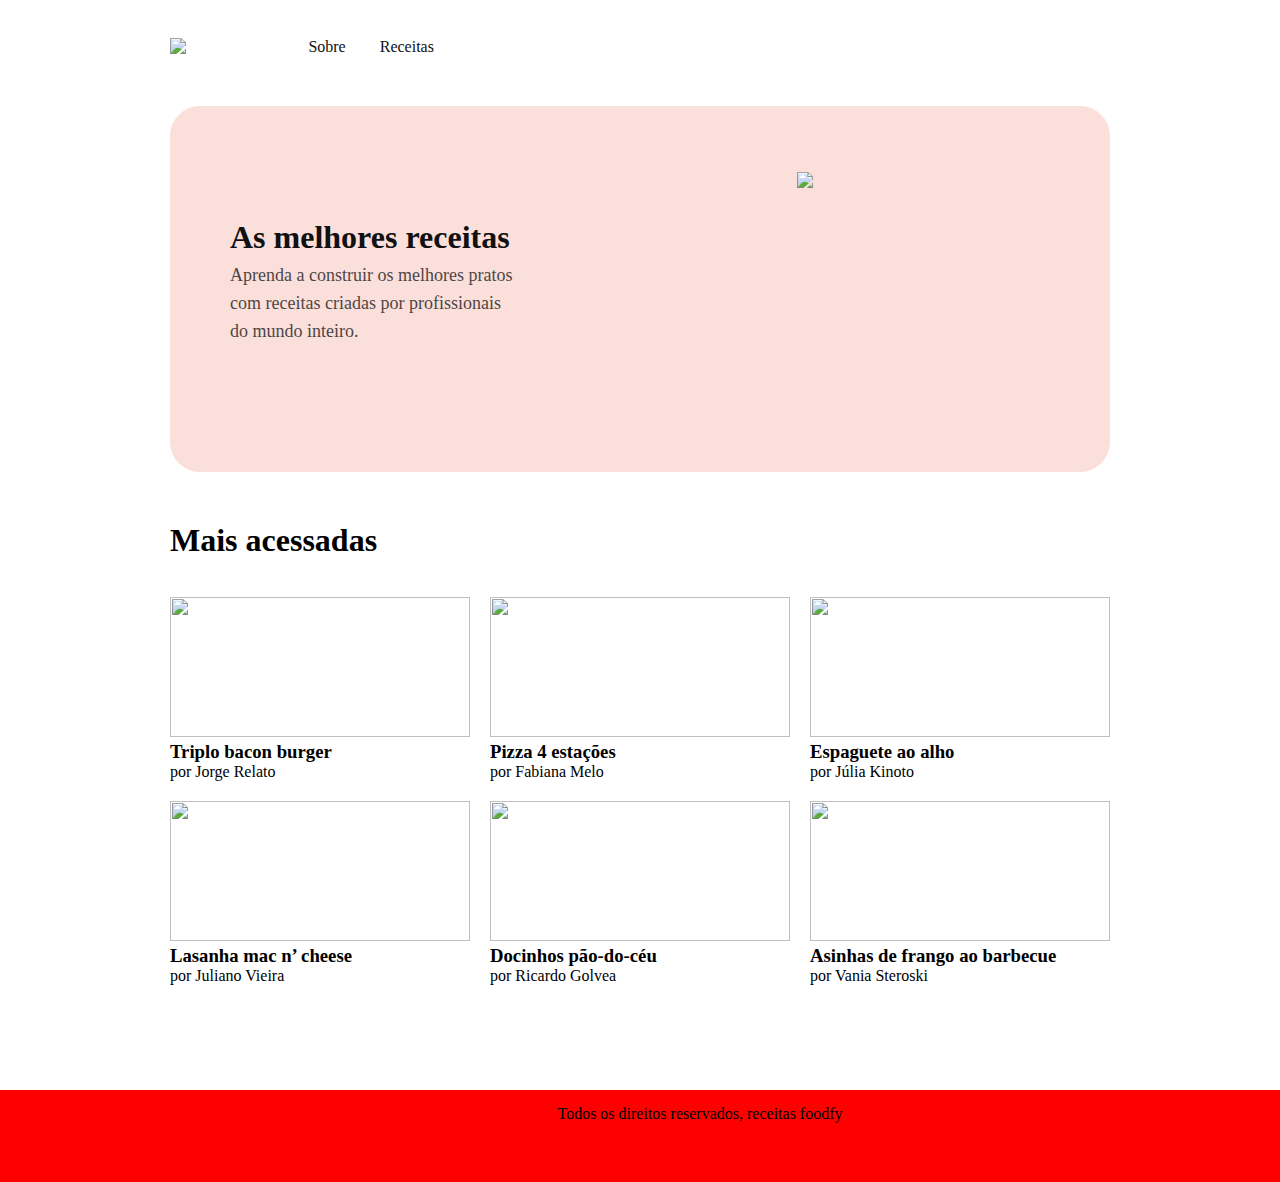
==== Index.html @ 78079caa "Primeiro modulo do projeto de conclusao" ====
<!DOCTYPE html>
<html>
<head>
    <meta charset="UTF-8"/>
    <title>Daniela Rêgo</title>
    <link rel="stylesheet" type="text/css" href="estilo_foodfy2.css" media="screen" />
   <link href="https://fonts.googleapis.com/css2?family=Roboto:wght@400;700&display=swap" rel="stylesheet">
    
</head>
<body>
      <header>
         <div class = "logo">
            <img src="img/logo.png" atl="Foodfy"/>
         </div>                 
         <div class="links">
               <a href="sobre.html">Sobre</a>  
               <a href="receitas.html" class="receitasM">Receitas</a>
         </div>      
      </header>
      <section class="sessao_home">
         <div class="rosa">
               <div class="texto">   
                  <h1>As melhores receitas</h1>
                  <p>Aprenda a construir os melhores pratos</p>
                  <p>com receitas criadas por profissionais<br>
                  do mundo inteiro.</p>
               </div>
               <img src="img/chef.png" atl="chef"/>    
         </div>
         <div class="mais-acessadas">
            <h1>Mais acessadas</h1><br>
            <div class="imagens">
                  <div class ="receitas">
                     <img src="img/burger.png" atl="Hamburguer" />
                     <h3>Triplo bacon burger</h3>
                     <p>por Jorge Relato</p>
                  </div>
                  <div  class ="receitas">
                     <img src="img/pizza.png" atl="Pizza"/>
                     <h3>Pizza 4 estações</h3>
                      <p>por Fabiana Melo</p>
                  </div>
                  <div class ="receitas">
                     <img src="img/espaguete.png" atl="Espaguete"/>
                     <h3>Espaguete ao alho</h3>
                        <p>por Júlia Kinoto</p>
                  </div>
                  <div class ="receitas">
                     <img src="img/lasanha.png" atl="lasanha"/>
                     <h3>Lasanha mac n’ cheese</h3>
                     <p>por Juliano Vieira</p>
                  </div>
                  <div class ="receitas">
                     <img src="img/doce.png" atl="doce"/>
                     <h3>Docinhos pão-do-céu</h3>
                     <p> por Ricardo Golvea</p>
                  </div>
                  <div class ="receitas">
                     <img src="img/asinhas.png" atl="Asinhas"/>
                     <h3>Asinhas de frango ao barbecue</h3>
                     <p>por Vania Steroski</p>  
                  </div>
            </div> 
         </div>
       
      </section>    
      <footer class="rodape">
         
         <p>Todos os direitos reservados, receitas foodfy</p>       
      </footer>      
</body>
</html>
---- estilo_foodfy2.css ----
*{
    /*zera as propriedades padroes do navegador*/
    margin: 0;
    padding: 0;
    border:0;
}

/*body
{
   width:940px;
   margin:0 auto;
   max-height:100%;
   border:5px solid red;
   height:880px;
  
   
}*/
header
{
   display: grid;   
   grid-template-columns: auto 1fr;
   padding:38px 0px 36px;
   width:940px;
   margin:0 auto;
   /*padding-bottom:36px;*/
   /*align-items:center;*/
   
   
}
.logo
{
  
   padding-right: 122.4px;
   width:94x;
   height:32px;
   
}

.logo_sobre
{
  
   padding-right: 120px;
   width:90.6px;
   height:26.9px;
   
}
.links a
{
   
   text-decoration: none;
   font-family: Roboto-Regular;
   font-size: 16px;
   color: #111111;
   
}
.receitasM
{
    padding-left:30px
}

.sessao_home
{
   width:940px;
   height:934px;
   margin:0 auto;
   padding-bottom:50px;
}
.rosa
{
  background: #FBDFDB;
  border-radius: 30px;
  border-radius: 30px;
  display: grid;   
   grid-template-columns: 2fr 1fr;
    height:366px;
}

.rosa .texto
{
   padding-left:60px;
   padding-top:117px;
   
}

.rosa .texto h1
{
   font-family: Roboto-Bold;
font-size: 32px;
color: #111111;
padding-bottom: 10px;
}

.rosa .texto p
{
   opacity: 0.7;
   font-family: Roboto-Regular;
   font-size: 18px;
   color: #000000;
   line-height: 28px;
   
   
}

.rosa img
{
   padding:66px 100px 0 0 ;
   padding-top:66px;
   
}

.mais-acessadas h1
{
   padding-top:50px;
   padding-bottom:20px;
}


.mais-acessadas .imagens
{
   width:100px;
   height:140px;
   display: grid;   
   grid-template-columns: 1fr 1fr 1fr;
   gap:20px;
} 

.mais-acessadas .imagens img
{
   width:300px;
   height:140px;
}
.rodape
{
    text-align: center;
    background-color:#EEEEEE;
    background-color:red;
   padding:15px 0;
   width:1400px;
   height:62px;   

}

.sobre .titulo
{
   font-family: Roboto-Bold;
   font-size: 24px;
   color: #111111;
   padding-top:14px;
   padding-bottom:20px
}
.texto
{
   height:280px;
   font-family: Roboto-Regular;
   font-size: 18px;
   color: #444444;
   line-height: 28px;
   padding-bottom:30px;
}
.comeco .titulo
{
   font-family: Roboto-Bold;
   font-size: 20px;
   color: #111111;
}
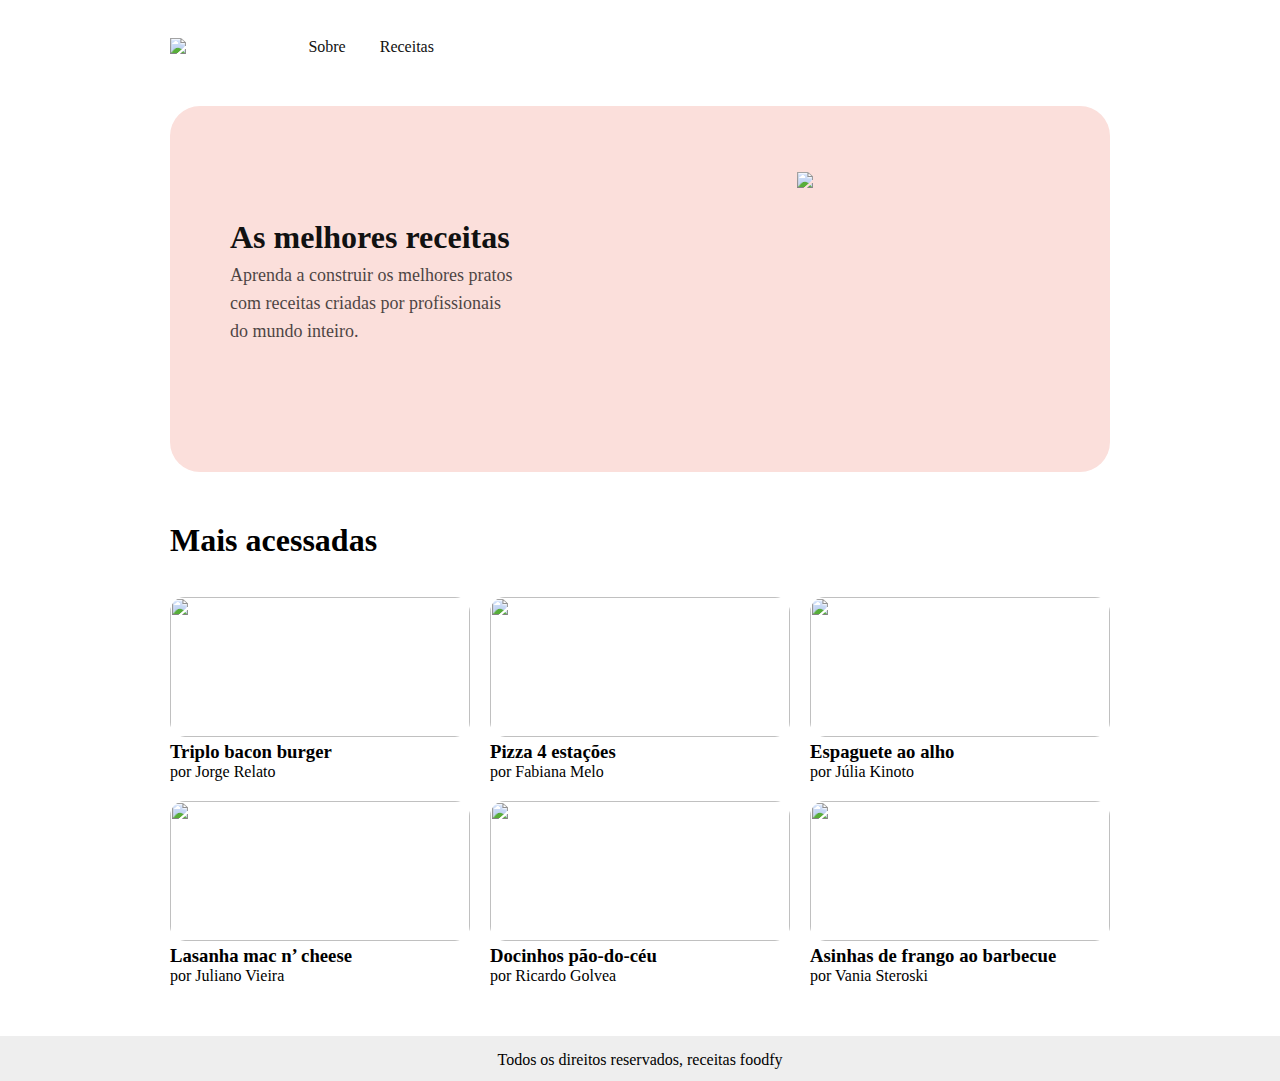
==== commit 73d7a1d6: "..." ====
--- a/Index.html
+++ b/Index.html
@@ -29,7 +29,7 @@
          </div>
          <div class="mais-acessadas">
             <h1>Mais acessadas</h1><br>
-            <div class="imagens">
+            <div class="imagens ">
                   <div class ="receitas">
                      <img src="img/burger.png" atl="Hamburguer" />
                      <h3>Triplo bacon burger</h3>
--- a/estilo_foodfy2.css
+++ b/estilo_foodfy2.css
@@ -27,6 +27,14 @@
    
    
 }
+.head_sobre
+{
+  display: grid;   
+   grid-template-columns: auto 1fr;
+   padding:38px 0px 56px;
+   width:940px;
+   margin:0 auto; 
+}
 .logo
 {
   
@@ -57,13 +65,20 @@
 {
     padding-left:30px
 }
-
 .sessao_home
 {
    width:940px;
-   height:934px;
-   margin:0 auto;
-   padding-bottom:50px;
+   height:880px;
+   margin:0 auto;   
+  
+   
+}
+
+.sessao_sobre
+{
+   width:940px;
+   margin:0 auto;   
+      
 }
 .rosa
 {
@@ -131,13 +146,13 @@
 }
 .rodape
 {
-    text-align: center;
-    background-color:#EEEEEE;
-    background-color:red;
-   padding:15px 0;
-   width:1400px;
-   height:62px;   
-
+   text-align: center;
+   background-color:#EEEEEE;   
+   /*width:1400px;*/
+   padding-top:15px;
+   height:30px;
+   margin-top:50px;
+   
 }
 
 .sobre .titulo
@@ -164,4 +179,142 @@
    color: #111111;
 }
 
-
+/*pagina de receitas*/
+
+.alimento h3
+{
+   font-family: Roboto;
+   font-size: 18px;
+   color: #111111;
+   
+   
+}
+.alimento p
+{
+   font-family: Roboto-Regular;
+   font-size: 14px;
+   color: #777777;
+}
+
+
+.imagens
+{
+    display: grid;
+    grid-template-columns: 1fr 1fr 1fr;
+    gap:20px;
+}
+.imagens img
+{
+    width: 300px;
+    height: 140px;
+    border-radius: 15px;
+}
+
+.titulo
+{
+    font-family: 'Inter', sans-serif;
+}
+
+.sessao_receitas
+{
+    width:940px;
+   margin:0 auto;  
+}
+
+/*==== MODAL ===== */
+
+.modal-overlay
+{
+   /*visibility:hidden;*/
+   background-color:rgba(0,0,0,0.6);
+   width:100%;
+   height:100%;
+   position:fixed;
+   top:0;
+   opacity:0;
+   visibility:hidden;
+   
+}
+
+.modal
+{
+   background-color:white;
+   width:550px;
+   height:380px;
+   margin:20vh auto;
+   position:relative;
+   border-radius:15px;
+   
+    
+   
+}
+.modal .close-modal
+{
+   color:black;
+   position: absolute;
+   right:8px;
+   top:8px;
+   cursor:pointer;
+}
+
+.modal-overlay.active
+{
+   opacity:1;
+   visibility:visible;
+   
+  
+   
+   
+   
+}
+
+.modal-overlay.active img
+{
+   width:600;
+   height:200px;
+   border-radius:15px;
+    
+    
+    
+}
+
+.modal-content
+{   
+    
+   display:grid;
+   grid-template-columns:auto;
+   justify-content: center;
+   align-content: center;
+   width:550px;
+   height:380px;
+   
+      
+          
+}
+
+.prato
+{
+   padding-top:20px;
+   text-align:center;
+   font-family: Roboto;
+   font-size: 24px;
+   color: #111111;
+   
+}
+
+.chef
+{
+   padding-top:5px;
+   text-align:center;
+   font-family: Roboto;
+   font-size: 18px;
+   color: #777777;
+}
+
+.fechar
+{
+   text-align:center;
+   padding-top:50px;
+   color: #777777;
+   cursor:pointer;
+}
